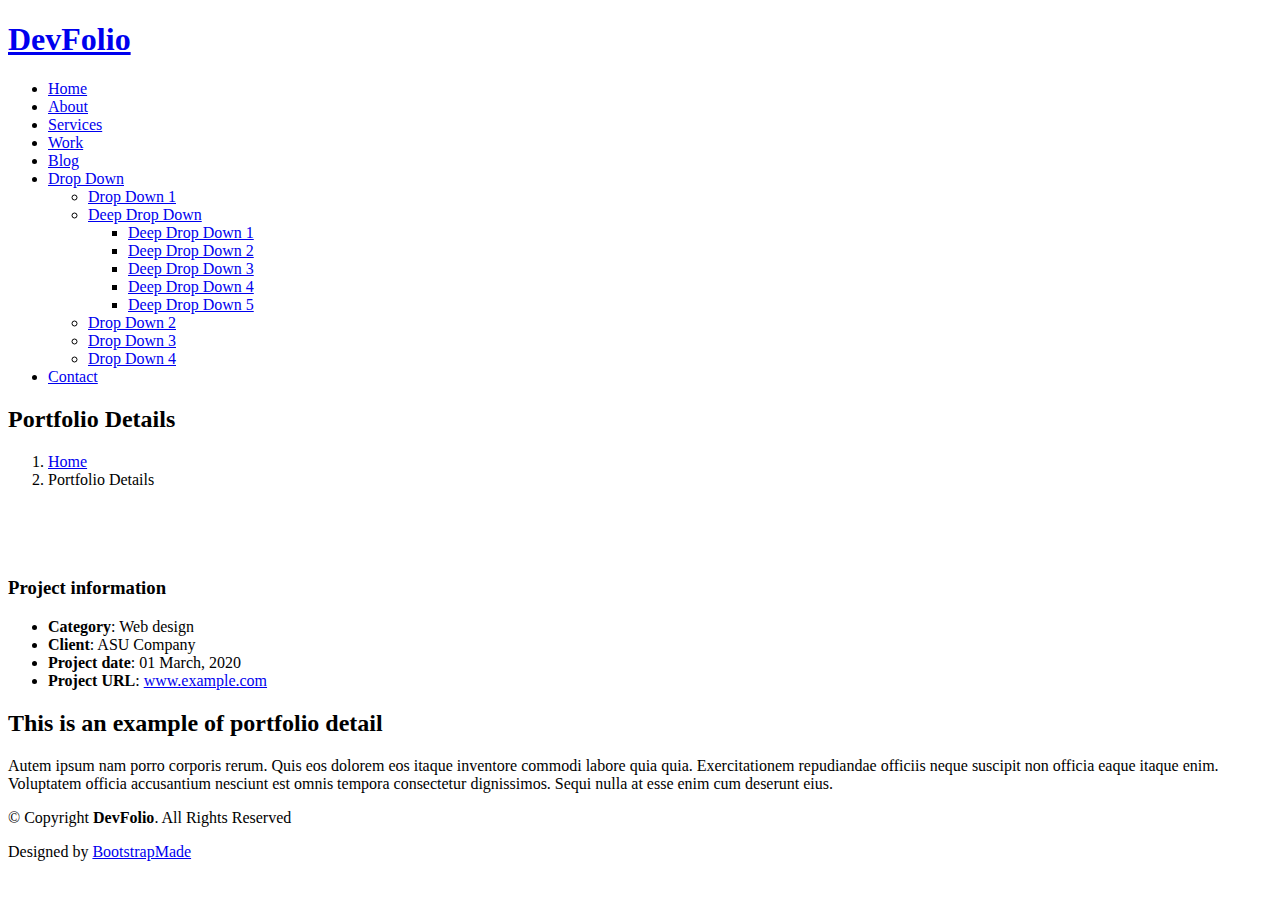
==== portfolio-details.html @ d432bf57 "Add files via upload" ====
<!DOCTYPE html>
<html lang="en">

<head>
  <meta charset="utf-8">
  <meta content="width=device-width, initial-scale=1.0" name="viewport">

  <title>DevFolio Bootstrap Portfolio Template - Portfolio Details</title>
  <meta content="" name="description">
  <meta content="" name="keywords">

  <!-- Favicons -->
  <link href="assets/img/favicon.png" rel="icon">
  <link href="assets/img/apple-touch-icon.png" rel="apple-touch-icon">

  <!-- Vendor CSS Files -->
  <link href="assets/vendor/bootstrap/css/bootstrap.min.css" rel="stylesheet">
  <link href="assets/vendor/bootstrap-icons/bootstrap-icons.css" rel="stylesheet">
  <link href="assets/vendor/glightbox/css/glightbox.min.css" rel="stylesheet">
  <link href="assets/vendor/swiper/swiper-bundle.min.css" rel="stylesheet">

  <!-- Template Main CSS File -->
  <link href="assets/css/style.css" rel="stylesheet">

  <!-- =======================================================
  * Template Name: DevFolio
  * Updated: Nov 17 2023 with Bootstrap v5.3.2
  * Template URL: https://bootstrapmade.com/devfolio-bootstrap-portfolio-html-template/
  * Author: BootstrapMade.com
  * License: https://bootstrapmade.com/license/
  ======================================================== -->
</head>

<body>

  <!-- ======= Header ======= -->
  <header id="header" class="fixed-top">
    <div class="container d-flex align-items-center justify-content-between">

      <h1 class="logo"><a href="index.html">DevFolio</a></h1>
      <!-- Uncomment below if you prefer to use an image logo -->
      <!-- <a href="index.html" class="logo"><img src="assets/img/logo.png" alt="" class="img-fluid"></a>-->

      <nav id="navbar" class="navbar">
        <ul>
          <li><a class="nav-link scrollto " href="#hero">Home</a></li>
          <li><a class="nav-link scrollto" href="#about">About</a></li>
          <li><a class="nav-link scrollto" href="#services">Services</a></li>
          <li><a class="nav-link scrollto " href="#work">Work</a></li>
          <li><a class="nav-link scrollto " href="#blog">Blog</a></li>
          <li class="dropdown"><a href="#"><span>Drop Down</span> <i class="bi bi-chevron-down"></i></a>
            <ul>
              <li><a href="#">Drop Down 1</a></li>
              <li class="dropdown"><a href="#"><span>Deep Drop Down</span> <i class="bi bi-chevron-right"></i></a>
                <ul>
                  <li><a href="#">Deep Drop Down 1</a></li>
                  <li><a href="#">Deep Drop Down 2</a></li>
                  <li><a href="#">Deep Drop Down 3</a></li>
                  <li><a href="#">Deep Drop Down 4</a></li>
                  <li><a href="#">Deep Drop Down 5</a></li>
                </ul>
              </li>
              <li><a href="#">Drop Down 2</a></li>
              <li><a href="#">Drop Down 3</a></li>
              <li><a href="#">Drop Down 4</a></li>
            </ul>
          </li>
          <li><a class="nav-link scrollto" href="#contact">Contact</a></li>
        </ul>
        <i class="bi bi-list mobile-nav-toggle"></i>
      </nav><!-- .navbar -->

    </div>
  </header><!-- End Header -->

  <div class="hero hero-single route bg-image" style="background-image: url(assets/img/overlay-bg.jpg)">
    <div class="overlay-mf"></div>
    <div class="hero-content display-table">
      <div class="table-cell">
        <div class="container">
          <h2 class="hero-title mb-4">Portfolio Details</h2>
          <ol class="breadcrumb d-flex justify-content-center">
            <li class="breadcrumb-item">
              <a href="#">Home</a>
            </li>
            <li class="breadcrumb-item active">Portfolio Details</li>
          </ol>
        </div>
      </div>
    </div>
  </div>

  <main id="main">

    <!-- ======= Portfolio Details Section ======= -->
    <section id="portfolio-details" class="portfolio-details">
      <div class="container">

        <div class="row gy-4">

          <div class="col-lg-8">
            <div class="portfolio-details-slider swiper">
              <div class="swiper-wrapper align-items-center">

                <div class="swiper-slide">
                  <img src="assets/img/portfolio-details-1.jpg" alt="">
                </div>

                <div class="swiper-slide">
                  <img src="assets/img/portfolio-details-2.jpg" alt="">
                </div>

                <div class="swiper-slide">
                  <img src="assets/img/portfolio-details-3.jpg" alt="">
                </div>

              </div>
              <div class="swiper-pagination"></div>
            </div>
          </div>

          <div class="col-lg-4">
            <div class="portfolio-info">
              <h3>Project information</h3>
              <ul>
                <li><strong>Category</strong>: Web design</li>
                <li><strong>Client</strong>: ASU Company</li>
                <li><strong>Project date</strong>: 01 March, 2020</li>
                <li><strong>Project URL</strong>: <a href="#">www.example.com</a></li>
              </ul>
            </div>
            <div class="portfolio-description">
              <h2>This is an example of portfolio detail</h2>
              <p>
                Autem ipsum nam porro corporis rerum. Quis eos dolorem eos itaque inventore commodi labore quia quia. Exercitationem repudiandae officiis neque suscipit non officia eaque itaque enim. Voluptatem officia accusantium nesciunt est omnis tempora consectetur dignissimos. Sequi nulla at esse enim cum deserunt eius.
              </p>
            </div>
          </div>

        </div>

      </div>
    </section><!-- End Portfolio Details Section -->

  </main><!-- End #main -->

  <!-- ======= Footer ======= -->
  <footer>
    <div class="container">
      <div class="row">
        <div class="col-sm-12">
          <div class="copyright-box">
            <p class="copyright">&copy; Copyright <strong>DevFolio</strong>. All Rights Reserved</p>
            <div class="credits">
              <!--
              All the links in the footer should remain intact.
              You can delete the links only if you purchased the pro version.
              Licensing information: https://bootstrapmade.com/license/
              Purchase the pro version with working PHP/AJAX contact form: https://bootstrapmade.com/buy/?theme=DevFolio
            -->
              Designed by <a href="https://bootstrapmade.com/">BootstrapMade</a>
            </div>
          </div>
        </div>
      </div>
    </div>
  </footer><!-- End  Footer -->

  <div id="preloader"></div>
  <a href="#" class="back-to-top d-flex align-items-center justify-content-center"><i class="bi bi-arrow-up-short"></i></a>

  <!-- Vendor JS Files -->
  <script src="assets/vendor/purecounter/purecounter_vanilla.js"></script>
  <script src="assets/vendor/bootstrap/js/bootstrap.bundle.min.js"></script>
  <script src="assets/vendor/glightbox/js/glightbox.min.js"></script>
  <script src="assets/vendor/swiper/swiper-bundle.min.js"></script>
  <script src="assets/vendor/typed.js/typed.umd.js"></script>
  <script src="assets/vendor/php-email-form/validate.js"></script>

  <!-- Template Main JS File -->
  <script src="assets/js/main.js"></script>

</body>

</html>
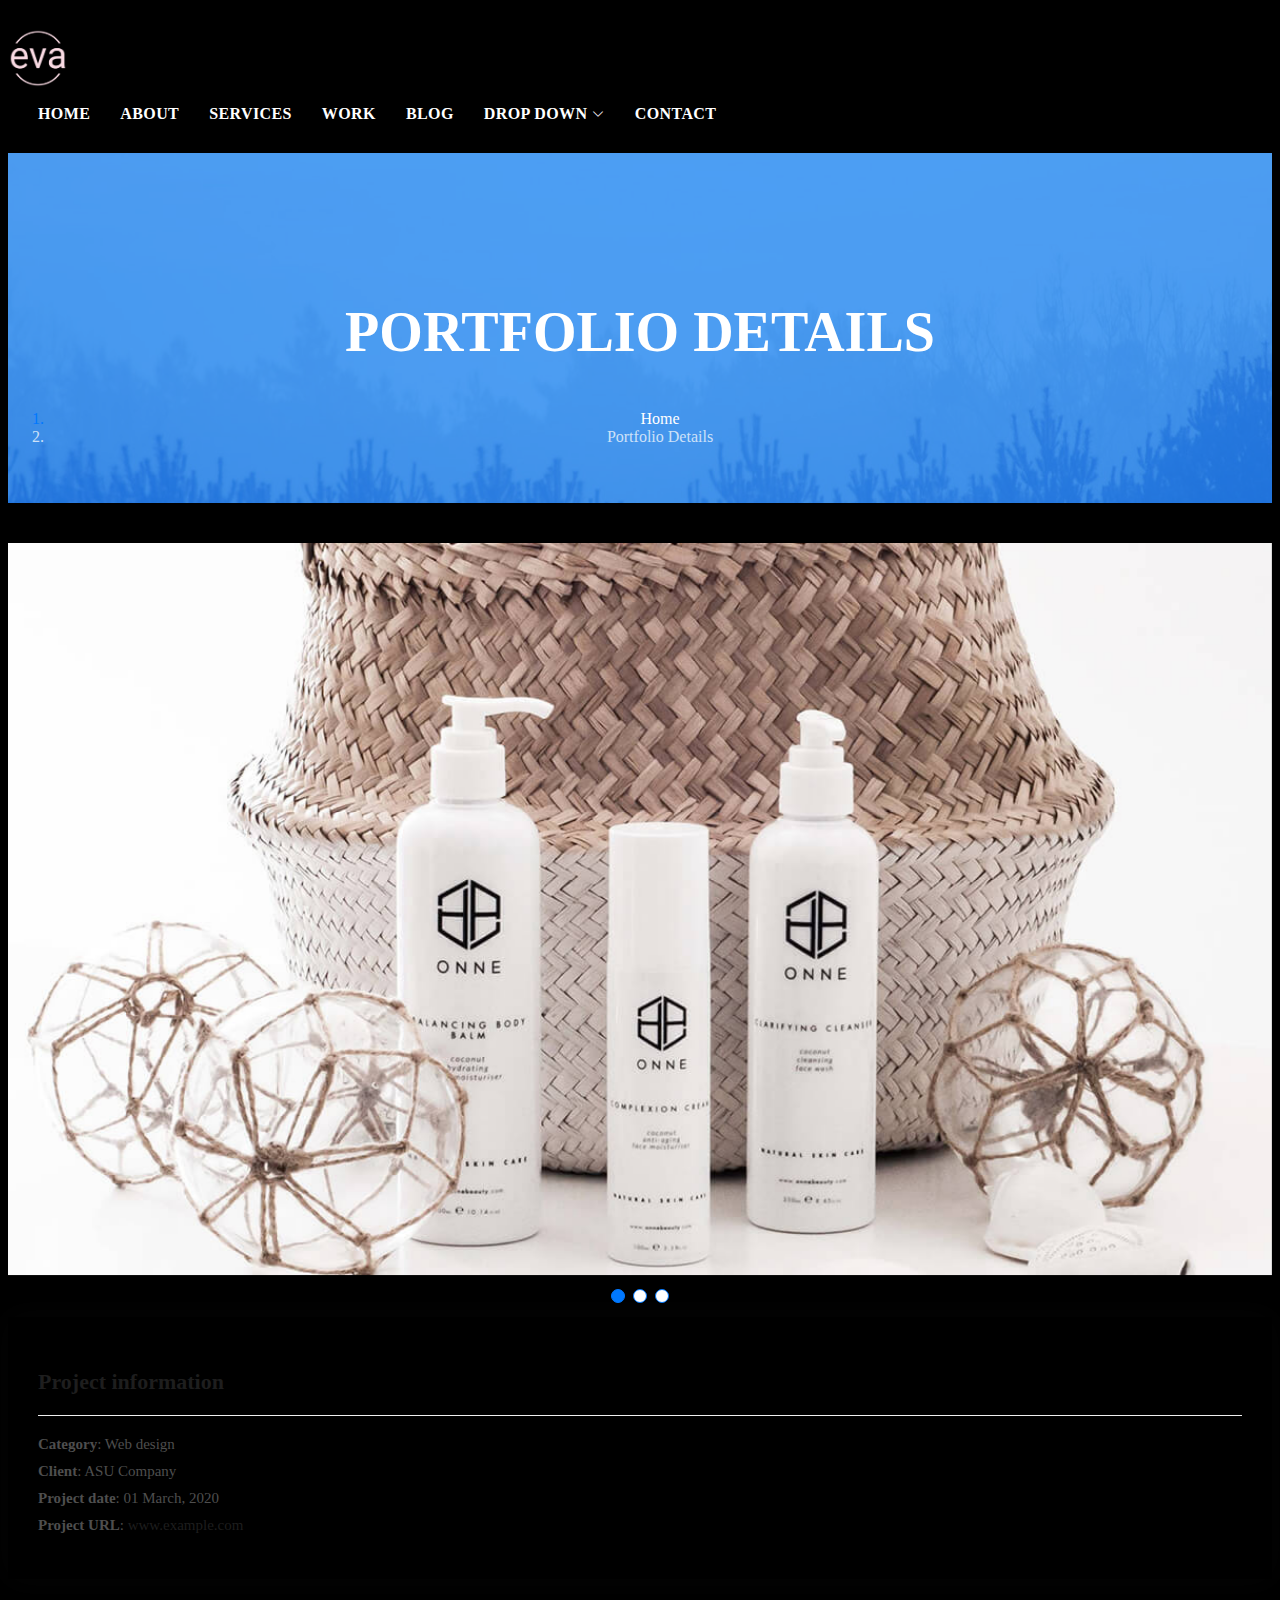
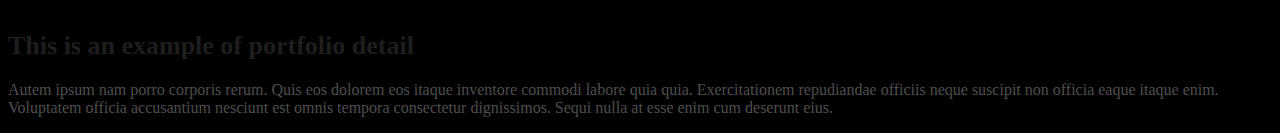
==== commit ba7ce9da: "Update portfolio-details.html" ====
--- a/portfolio-details.html
+++ b/portfolio-details.html
@@ -5,13 +5,13 @@
   <meta charset="utf-8">
   <meta content="width=device-width, initial-scale=1.0" name="viewport">
 
-  <title>DevFolio Bootstrap Portfolio Template - Portfolio Details</title>
+  <title>Eva - Portfolio Details</title>
   <meta content="" name="description">
   <meta content="" name="keywords">
 
   <!-- Favicons -->
   <link href="assets/img/favicon.png" rel="icon">
-  <link href="assets/img/apple-touch-icon.png" rel="apple-touch-icon">
+  <link href="assets/img/touch-icon.png" rel="touch-icon">
 
   <!-- Vendor CSS Files -->
   <link href="assets/vendor/bootstrap/css/bootstrap.min.css" rel="stylesheet">
@@ -22,13 +22,6 @@
   <!-- Template Main CSS File -->
   <link href="assets/css/style.css" rel="stylesheet">
 
-  <!-- =======================================================
-  * Template Name: DevFolio
-  * Updated: Nov 17 2023 with Bootstrap v5.3.2
-  * Template URL: https://bootstrapmade.com/devfolio-bootstrap-portfolio-html-template/
-  * Author: BootstrapMade.com
-  * License: https://bootstrapmade.com/license/
-  ======================================================== -->
 </head>
 
 <body>
@@ -37,9 +30,8 @@
   <header id="header" class="fixed-top">
     <div class="container d-flex align-items-center justify-content-between">
 
-      <h1 class="logo"><a href="index.html">DevFolio</a></h1>
-      <!-- Uncomment below if you prefer to use an image logo -->
-      <!-- <a href="index.html" class="logo"><img src="assets/img/logo.png" alt="" class="img-fluid"></a>-->
+      <!-- <h1 class="logo"><a href="index.html">DevFolio</a></h1> -->
+      <a href="index.html" class="logo"><img src="assets/img/logo.png" alt="" class="img-fluid"></a>
 
       <nav id="navbar" class="navbar">
         <ul>
@@ -144,28 +136,6 @@
 
   </main><!-- End #main -->
 
-  <!-- ======= Footer ======= -->
-  <footer>
-    <div class="container">
-      <div class="row">
-        <div class="col-sm-12">
-          <div class="copyright-box">
-            <p class="copyright">&copy; Copyright <strong>DevFolio</strong>. All Rights Reserved</p>
-            <div class="credits">
-              <!--
-              All the links in the footer should remain intact.
-              You can delete the links only if you purchased the pro version.
-              Licensing information: https://bootstrapmade.com/license/
-              Purchase the pro version with working PHP/AJAX contact form: https://bootstrapmade.com/buy/?theme=DevFolio
-            -->
-              Designed by <a href="https://bootstrapmade.com/">BootstrapMade</a>
-            </div>
-          </div>
-        </div>
-      </div>
-    </div>
-  </footer><!-- End  Footer -->
-
   <div id="preloader"></div>
   <a href="#" class="back-to-top d-flex align-items-center justify-content-center"><i class="bi bi-arrow-up-short"></i></a>
 
@@ -182,4 +152,4 @@
 
 </body>
 
-</html>+</html>
--- a/assets/css/style.css
+++ b/assets/css/style.css
@@ -0,0 +1,1458 @@
+/*--------------------------------------------------------------
+# General
+--------------------------------------------------------------*/
+
+body {
+  background-color: #000000;
+  color: #4e4e4e;
+}
+
+h1,
+h2,
+h3,
+h4,
+h5,
+h6 {
+  color: #1e1e1e;
+}
+
+a {
+  color: #1e1e1e;
+  text-decoration: none;
+  transition: all 0.5s ease-in-out;
+}
+
+a:hover {
+  color: #0078ff;
+  text-decoration: none;
+  transition: all 0.5s ease-in-out;
+}
+
+.p-r {
+  position: relative;
+}
+
+.color-a {
+  text-decoration: none;
+  color: #0078ff;
+}
+
+.color-d {
+  color: #f5f5f5;
+}
+
+.color-text-a {
+  text-decoration: none;
+  color: #4e4e4e;
+}
+
+.box-shadow,
+.card-blog,
+.work-box,
+.service-box,
+.paralax-mf {
+  box-shadow: 0 13px 8px -10px rgba(0, 0, 0, 0.1);
+}
+
+.box-shadow-a,
+.button:hover {
+  text-decoration: none;
+  box-shadow: 0 0 0 4px #cde1f8;
+}
+
+.display-5 {
+  font-size: 2.5rem;
+  font-weight: 300;
+  line-height: 1.1;
+}
+
+.display-6 {
+  font-size: 2rem;
+  font-weight: 300;
+  line-height: 1.1;
+}
+
+.avatar {
+  width: 32px;
+  height: 32px;
+  margin-right: 4px;
+  overflow: hidden;
+}
+
+.bg-image {
+  background-repeat: no-repeat;
+  background-attachment: fixed;
+  background-size: cover;
+  background-position: center center;
+}
+
+@media (max-width: 1024px) {
+  .bg-image {
+    background-attachment: scroll;
+  }
+}
+
+.overlay-mf {
+  background-color: #0078ff;
+}
+
+.overlay-mf {
+  position: absolute;
+  top: 0;
+  left: 0px;
+  padding: 0;
+  height: 100%;
+  width: 100%;
+  opacity: 0.7;
+}
+
+.paralax-mf {
+  position: relative;
+  padding: 8rem 0;
+}
+
+.display-table {
+  width: 100%;
+  height: 100%;
+  display: table;
+}
+
+.table-cell {
+  display: table-cell;
+  vertical-align: middle;
+}
+
+/*--/ Sections /--*/
+.sect-4 {
+  padding: 4rem 0;
+}
+
+.sect-pt4 {
+  padding-top: 4rem;
+}
+
+.sect-mt4 {
+  margin-top: 4rem;
+}
+
+/*--/ Title s /--*/
+.title-s {
+  font-weight: 600;
+  color: #1e1e1e;
+  font-size: 1.1rem;
+}
+
+/*--/ Title A /--*/
+.title-box {
+  margin-bottom: 4rem;
+}
+
+.title-a {
+  text-decoration: none;
+  font-size: 3rem;
+  font-weight: bold;
+  text-transform: uppercase;
+}
+
+.subtitle-a {
+  text-decoration: none;
+  color: #4e4e4e;
+}
+
+.line-mf {
+  width: 40px;
+  height: 5px;
+  background-color: #0078ff;
+  margin: 0 auto;
+}
+
+/*--/ Title Left /--*/
+.title-box-2 {
+  margin-bottom: 3rem;
+}
+
+.title-left {
+  font-size: 2rem;
+  position: relative;
+}
+
+.title-left:before {
+  content: "";
+  position: absolute;
+  height: 3px;
+  background-color: #0078ff;
+  width: 100px;
+  bottom: -12px;
+}
+
+/*------/ Box /------*/
+.box-pl2 {
+  padding-left: 2rem;
+}
+
+.box-shadow-full {
+  padding: 3rem 1.25rem;
+  position: relative;
+  background-color: #fff;
+  margin-bottom: 3rem;
+  z-index: 2;
+  box-shadow: 0 1px 1px 0 rgba(0, 0, 0, 0.06), 0 2px 5px 0 rgba(0, 0, 0, 0.2);
+}
+
+@media (min-width: 768px) {
+  .box-shadow-full {
+    padding: 3rem;
+  }
+}
+
+/*------/ Socials /------*/
+.socials {
+  padding: 1.5rem 0;
+}
+
+.socials ul li {
+  display: inline-block;
+}
+
+.socials .ico-circle {
+  height: 40px;
+  width: 40px;
+  font-size: 1.2rem;
+  border-radius: 50%;
+  line-height: 1.6;
+  margin: 0 15px 0 0;
+  box-shadow: 0 0 0 3px #0078ff;
+  transition: all 500ms ease;
+}
+
+.socials .ico-circle:hover {
+  background-color: #0078ff;
+  color: #fff;
+  box-shadow: 0 0 0 3px #cde1f8;
+  transition: all 500ms ease;
+}
+
+/*------/ Ul resect /------*/
+.ul-resect,
+.widget-tags ul,
+.widget-sidebar .list-sidebar,
+.box-comments .list-comments,
+.blog-wrapper .post-meta ul,
+.list-ico,
+.socials ul {
+  list-style: none;
+  padding-left: 0;
+  margin-bottom: 0;
+}
+
+.list-ico {
+  line-height: 2;
+}
+
+.list-ico span {
+  color: #0078ff;
+  margin-right: 10px;
+}
+
+/*------/ Ico Circle /------*/
+.ico-circle {
+  height: 100px;
+  width: 100px;
+  font-size: 2rem;
+  border-radius: 50%;
+  line-height: 1.55;
+  margin: 0 auto;
+  text-align: center;
+  box-shadow: 0 0 0 10px #FFE4E1;
+  display: block;
+}
+
+/*------/ Owl Carousel /------*/
+.owl-theme .owl-dots {
+  text-align: center;
+  margin-top: 18px;
+}
+
+.owl-theme .owl-dots .owl-dot {
+  display: inline-block;
+}
+
+.owl-theme .owl-dots .owl-dot span {
+  width: 18px;
+  height: 7px;
+  margin: 5px 5px;
+  background: #cde1f8;
+  border: 0px solid #cde1f8;
+  display: block;
+  transition: all 0.6s ease-in-out;
+  cursor: pointer;
+}
+
+.owl-theme .owl-dots .owl-dot:hover span {
+  background-color: #cde1f8;
+}
+
+.owl-theme .owl-dots .owl-dot.active span {
+  background-color: #1B1B1B;
+  width: 25px;
+}
+
+/*--/ Scrolltop s /--*/
+.scrolltop-mf {
+  position: relative;
+  display: none;
+}
+
+.scrolltop-mf span {
+  z-index: 999;
+  position: fixed;
+  width: 42px;
+  height: 42px;
+  background-color: #0078ff;
+  opacity: 0.7;
+  font-size: 1.6rem;
+  line-height: 1.5;
+  text-align: center;
+  color: #fff;
+  top: auto;
+  left: auto;
+  right: 30px;
+  bottom: 50px;
+  cursor: pointer;
+  border-radius: 50%;
+}
+
+/*--------------------------------------------------------------
+# Back to top button
+--------------------------------------------------------------*/
+.back-to-top {
+  position: fixed;
+  visibility: hidden;
+  opacity: 0;
+  right: 15px;
+  bottom: 15px;
+  z-index: 996;
+  background: #0078ff;
+  width: 40px;
+  height: 40px;
+  border-radius: 50px;
+  transition: all 0.4s;
+}
+
+.back-to-top i {
+  font-size: 28px;
+  color: #fff;
+  line-height: 0;
+}
+
+.back-to-top:hover {
+  background: #298eff;
+  color: #fff;
+}
+
+.back-to-top.active {
+  visibility: visible;
+  opacity: 1;
+}
+
+/*------/ Prelaoder /------*/
+#preloader {
+  position: fixed;
+  top: 0;
+  left: 0;
+  right: 0;
+  bottom: 0;
+  z-index: 9999;
+  overflow: hidden;
+  background: #fff;
+}
+
+#preloader:before {
+  content: "";
+  position: fixed;
+  top: calc(50% - 30px);
+  left: calc(50% - 30px);
+  border: 6px solid #f2f2f2;
+  border-top: 6px solid #0078ff;
+  border-radius: 50%;
+  width: 60px;
+  height: 60px;
+  animation: animate-preloader 1s linear infinite;
+}
+
+@keyframes animate-preloader {
+  0% {
+    transform: rotate(0deg);
+  }
+
+  100% {
+    transform: rotate(360deg);
+  }
+}
+
+/*------/ Button /------*/
+.button {
+  display: inline-block;
+  padding: 0.3rem 0.6rem;
+  text-align: center;
+  vertical-align: middle;
+  -webkit-user-select: none;
+  -moz-user-select: none;
+  user-select: none;
+  font-size: 1rem;
+  border-radius: 0.3rem;
+  border: 1px solid transparent;
+  transition: all 500ms ease;
+  cursor: pointer;
+}
+
+.button:focus {
+  outline: 0;
+}
+
+.button:hover {
+  background-color: #0062d3;
+  color: #fff;
+  transition: all 500ms ease;
+}
+
+.button-a {
+  text-decoration: none;
+  background-color: #0078ff;
+  color: #fff;
+  border-color: #cde1f8;
+}
+
+.button-big {
+  padding: 0.9rem 2.3rem;
+  font-size: 1.2rem;
+}
+
+.button-rouded {
+  border-radius: 5rem;
+}
+
+.btn-lg {
+  padding: 0.5rem 1rem;
+  font-size: 1.25rem;
+  line-height: 1.5;
+  border-radius: 0.3rem;
+}
+
+/*--------------------------------------------------------------
+# Header
+--------------------------------------------------------------*/
+#header {
+  transition: all 0.5s;
+  z-index: 997;
+  padding: 20px 0;
+}
+
+#header .logo {
+  font-size: 28px;
+  margin: 0;
+  padding: 0;
+  font-weight: 600;
+  letter-spacing: 1px;
+}
+
+#header .logo a {
+  color: #fff;
+}
+
+#header .logo img {
+  max-height: 60px;
+}
+
+#header.header-scrolled {
+  background: rgba(0, 0, 0, 0.9);
+  padding: 12px 0;
+}
+
+/*--------------------------------------------------------------
+# Navigation Menu
+--------------------------------------------------------------*/
+/**
+* Desktop Navigation 
+*/
+.navbar {
+  padding: 0;
+}
+
+.navbar ul {
+  margin: 0;
+  padding: 0;
+  display: flex;
+  list-style: none;
+  align-items: center;
+}
+
+.navbar li {
+  position: relative;
+}
+
+.navbar>ul>li {
+  white-space: nowrap;
+  padding: 10px 0 10px 30px;
+}
+
+.navbar a,
+.navbar a:focus {
+  display: flex;
+  align-items: center;
+  justify-content: space-between;
+  color: #fff;
+  font-size: 16px;
+  font-weight: 600;
+  padding: 0;
+  white-space: nowrap;
+  transition: 0.3s;
+  letter-spacing: 0.4px;
+  position: relative;
+  text-transform: uppercase;
+}
+
+.navbar a i,
+.navbar a:focus i {
+  font-size: 12px;
+  line-height: 0;
+  margin-left: 5px;
+}
+
+.navbar>ul>li>a:before {
+  content: "";
+  position: absolute;
+  width: 100%;
+  height: 2px;
+  bottom: -6px;
+  left: 0;
+  width: 0;
+  background-color: #fff;
+  visibility: hidden;
+  transition: all 0.3s ease-in-out 0s;
+}
+
+.navbar a:hover:before,
+.navbar li:hover>a:before,
+.navbar .active:before {
+  visibility: visible;
+  width: 80%;
+}
+
+.navbar a:hover,
+.navbar .active,
+.navbar .active:focus,
+.navbar li:hover>a {
+  color: #fff;
+}
+
+.navbar .dropdown ul {
+  display: block;
+  position: absolute;
+  left: 30px;
+  top: calc(100% + 30px);
+  margin: 0;
+  padding: 10px 0;
+  z-index: 99;
+  opacity: 0;
+  visibility: hidden;
+  background: #fff;
+  box-shadow: 0px 0px 30px rgba(127, 137, 161, 0.25);
+  transition: 0.3s;
+}
+
+.navbar .dropdown ul li {
+  min-width: 200px;
+}
+
+.navbar .dropdown ul a {
+  padding: 10px 20px;
+  font-size: 14px;
+  text-transform: none;
+  color: #4e4e4e;
+}
+
+.navbar .dropdown ul a i {
+  font-size: 12px;
+}
+
+.navbar .dropdown ul a:hover,
+.navbar .dropdown ul .active:hover,
+.navbar .dropdown ul li:hover>a {
+  color: #0078ff;
+}
+
+.navbar .dropdown:hover>ul {
+  opacity: 1;
+  top: 100%;
+  visibility: visible;
+}
+
+.navbar .dropdown .dropdown ul {
+  top: 0;
+  left: calc(100% - 30px);
+  visibility: hidden;
+}
+
+.navbar .dropdown .dropdown:hover>ul {
+  opacity: 1;
+  top: 0;
+  left: 100%;
+  visibility: visible;
+}
+
+@media (max-width: 1366px) {
+  .navbar .dropdown .dropdown ul {
+    left: -90%;
+  }
+
+  .navbar .dropdown .dropdown:hover>ul {
+    left: -100%;
+  }
+}
+
+/**
+* Mobile Navigation 
+*/
+.mobile-nav-toggle {
+  color: #fff;
+  font-size: 28px;
+  cursor: pointer;
+  display: none;
+  line-height: 0;
+  transition: 0.5s;
+}
+
+@media (max-width: 991px) {
+  .mobile-nav-toggle {
+    display: block;
+  }
+
+  .navbar ul {
+    display: none;
+  }
+}
+
+.navbar-mobile {
+  position: fixed;
+  overflow: hidden;
+  top: 0;
+  right: 0;
+  left: 0;
+  bottom: 0;
+  background: rgba(78, 78, 78, 0.9);
+  transition: 0.3s;
+  z-index: 999;
+}
+
+.navbar-mobile .mobile-nav-toggle {
+  position: absolute;
+  top: 15px;
+  right: 15px;
+}
+
+.navbar-mobile ul {
+  display: block;
+  position: absolute;
+  top: 55px;
+  right: 15px;
+  bottom: 15px;
+  left: 15px;
+  padding: 10px 0;
+  background-color: #fff;
+  overflow-y: auto;
+  transition: 0.3s;
+}
+
+.navbar-mobile>ul>li {
+  padding: 0;
+}
+
+.navbar-mobile a:hover:before,
+.navbar-mobile li:hover>a:before,
+.navbar-mobile .active:before {
+  visibility: hidden;
+}
+
+.navbar-mobile a,
+.navbar-mobile a:focus {
+  padding: 10px 20px;
+  font-size: 15px;
+  color: #4e4e4e;
+}
+
+.navbar-mobile a:hover,
+.navbar-mobile .active,
+.navbar-mobile li:hover>a {
+  color: #0078ff;
+}
+
+.navbar-mobile .getstarted,
+.navbar-mobile .getstarted:focus {
+  margin: 15px;
+}
+
+.navbar-mobile .dropdown ul {
+  position: static;
+  display: none;
+  margin: 10px 20px;
+  padding: 10px 0;
+  z-index: 99;
+  opacity: 1;
+  visibility: visible;
+  background: #fff;
+  box-shadow: 0px 0px 30px rgba(127, 137, 161, 0.25);
+}
+
+.navbar-mobile .dropdown ul li {
+  min-width: 200px;
+}
+
+.navbar-mobile .dropdown ul a {
+  padding: 10px 20px;
+}
+
+.navbar-mobile .dropdown ul a i {
+  font-size: 12px;
+}
+
+.navbar-mobile .dropdown ul a:hover,
+.navbar-mobile .dropdown ul .active:hover,
+.navbar-mobile .dropdown ul li:hover>a {
+  color: #0078ff;
+}
+
+.navbar-mobile .dropdown>.dropdown-active {
+  display: block;
+}
+
+/*--------------------------------------------------------------
+# Hero Section
+--------------------------------------------------------------*/
+.hero {
+  height: 100vh;
+  position: relative;
+  color: #fff;
+}
+
+.hero .hero-content {
+  text-align: center;
+  position: absolute;
+}
+
+.hero .overlay-itro {
+  background-color: rgba(0, 0, 0, 0.6);
+  position: absolute;
+  top: 0;
+  left: 0px;
+  padding: 0;
+  height: 100%;
+  width: 100%;
+  opacity: 0.9;
+}
+
+.hero .hero-title {
+  color: #fff;
+  font-weight: 600;
+  font-size: 3rem;
+}
+
+@media (min-width: 768px) {
+  .hero .hero-title {
+    font-size: 4.5rem;
+  }
+}
+
+.hero .hero-subtitle {
+  font-size: 1.5rem;
+  font-weight: 600;
+}
+
+@media (min-width: 768px) {
+  .hero .hero-subtitle {
+    font-size: 2.5rem;
+  }
+}
+
+.hero .text-slider-items {
+  display: none;
+}
+
+.hero-single {
+  height: 350px;
+}
+
+.hero-single .hero-content {
+  margin-top: 30px;
+}
+
+.hero-single .hero-title {
+  text-transform: uppercase;
+  font-size: 3rem;
+}
+
+@media (min-width: 768px) {
+  .hero-single .hero-title {
+    font-size: 3.5rem;
+  }
+}
+
+.hero-single .breadcrumb {
+  background-color: transparent;
+  color: #0078ff;
+}
+
+.hero-single .breadcrumb .breadcrumb-item:before {
+  color: #cde1f8;
+}
+
+.hero-single .breadcrumb .breadcrumb-item.active {
+  color: #cde1f8;
+}
+
+.hero-single .breadcrumb a {
+  color: #fff;
+}
+
+/*--------------------------------------------------------------
+# About
+--------------------------------------------------------------*/
+.about-mf .box-shadow-full {
+  padding-top: 4rem;
+  padding-bottom: 4rem;
+}
+
+.about-mf .about-img {
+  margin-bottom: 2rem;
+}
+
+.about-mf .about-img img {
+  margin-left: 10px;
+  height: 151px; /* Set the desired height */
+}
+
+@media (min-width: 767px) {
+  .about-mf .box-pl2 {
+    margin-top: 3rem;
+    padding-left: 0rem;
+  }
+}
+
+.skill-mf span {
+  color: #4e4e4e;
+}
+
+.skill-mf .progress {
+  background-color: #cde1f8;
+  margin: 0.5rem 0 1.2rem 0;
+  border-radius: 0;
+  height: 0.7rem;
+}
+
+.skill-mf .progress .progress-bar {
+  height: 0.7rem;
+  background-color: #0078ff;
+}
+
+/*--------------------------------------------------------------
+# Services
+--------------------------------------------------------------*/
+.service-box {
+  background-color: #fff;
+  padding: 2.5rem 1.3rem;
+  border-radius: 1rem;
+  margin-bottom: 3rem;
+  text-align: center;
+}
+
+.service-box:hover .ico-circle {
+  transition: all 500ms ease;
+  color: #fff;
+  background-color: #d09696;
+  box-shadow: 0 0 0 10px #cde1f8;
+}
+
+.service-box .service-ico {
+  margin-bottom: 1rem;
+  color: #1e1e1e;
+}
+
+.service-box .ico-circle {
+  transition: all 500ms ease;
+  display: inline-flex;
+  align-items: center;
+  justify-content: center;
+  background-color: #d09696;
+}
+
+.service-box .ico-circle i {
+  line-height: 0;
+  font-size: 40px;
+}
+
+.service-box .s-title {
+  font-size: 1.4rem;
+  text-transform: uppercase;
+  text-align: center;
+  padding: 0.4rem 0;
+  color: #fff;
+}
+
+.service-box .s-description {
+  color: #4e4e4e;
+}
+
+/*--------------------------------------------------------------
+# Counter
+--------------------------------------------------------------*/
+.counter-box {
+  color: #fff;
+  text-align: center;
+}
+
+@media (min-width: 577px) {
+  .counter-box {
+    margin-bottom: 1.8rem;
+  }
+}
+
+.counter-ico {
+  margin-bottom: 1rem;
+}
+
+.counter-ico .ico-circle {
+  height: 60px;
+  width: 60px;
+  line-height: 1.5;
+  box-shadow: 0 0 0 10px #cde1f8;
+}
+
+.counter-num .counter {
+  font-size: 2rem;
+  margin-bottom: 0;
+}
+
+/*--------------------------------------------------------------
+# Portfolio
+--------------------------------------------------------------*/
+.work-box {
+  margin-bottom: 3rem;
+  -webkit-backface-visibility: hidden;
+  backface-visibility: hidden;
+  background-color: #fff;
+}
+
+.work-box:hover img {
+  transform: scale(1.3);
+}
+
+.work-img {
+  display: block;
+  overflow: hidden;
+}
+
+.work-img img {
+  transition: all 1s;
+}
+
+.work-content {
+  padding: 2rem 3% 1rem 4%;
+}
+
+.work-content .w-more {
+  color: #4e4e4e;
+  font-size: 0.8rem;
+}
+
+.work-content .w-more .w-ctegory {
+  color: #0078ff;
+}
+
+.work-content .w-like {
+  font-size: 2.5rem;
+  color: #0078ff;
+  float: right;
+}
+
+.work-content .w-like a {
+  color: #0078ff;
+}
+
+.work-content .w-like .num-like {
+  font-size: 0.7rem;
+}
+
+.w-title {
+  font-size: 1.2rem;
+}
+
+/*--------------------------------------------------------------
+# Portfolio Details
+--------------------------------------------------------------*/
+.portfolio-details {
+  padding-top: 40px;
+}
+
+.portfolio-details .portfolio-details-slider img {
+  width: 100%;
+}
+
+.portfolio-details .portfolio-details-slider .swiper-pagination {
+  margin-top: 20px;
+  position: relative;
+}
+
+.portfolio-details .portfolio-details-slider .swiper-pagination .swiper-pagination-bullet {
+  width: 12px;
+  height: 12px;
+  background-color: #fff;
+  opacity: 1;
+  border: 1px solid #0078ff;
+}
+
+.portfolio-details .portfolio-details-slider .swiper-pagination .swiper-pagination-bullet-active {
+  background-color: #0078ff;
+}
+
+.portfolio-details .portfolio-info {
+  padding: 30px;
+  box-shadow: 0px 0 30px rgba(78, 78, 78, 0.08);
+}
+
+.portfolio-details .portfolio-info h3 {
+  font-size: 22px;
+  font-weight: 700;
+  margin-bottom: 20px;
+  padding-bottom: 20px;
+  border-bottom: 1px solid #eee;
+}
+
+.portfolio-details .portfolio-info ul {
+  list-style: none;
+  padding: 0;
+  font-size: 15px;
+}
+
+.portfolio-details .portfolio-info ul li+li {
+  margin-top: 10px;
+}
+
+.portfolio-details .portfolio-description {
+  padding-top: 30px;
+}
+
+.portfolio-details .portfolio-description h2 {
+  font-size: 26px;
+  font-weight: 700;
+  margin-bottom: 20px;
+}
+
+.portfolio-details .portfolio-description p {
+  padding: 0;
+}
+
+/*--------------------------------------------------------------
+# Testimonials
+--------------------------------------------------------------*/
+.testimonial-box {
+  color: #fff;
+  text-align: center;
+}
+
+.testimonial-box .author-test {
+  margin-top: 1rem;
+}
+
+.testimonial-box .author-test img {
+  margin: 0 auto;
+}
+
+.testimonial-box .author {
+  color: #fff;
+  text-transform: uppercase;
+  font-weight: 600;
+  margin: 1rem 0;
+  display: block;
+  font-size: 1.4rem;
+}
+
+.testimonial-box .comit {
+  font-size: 2rem;
+  color: #0078ff;
+  background-color: #fff;
+  width: 52px;
+  height: 52px;
+  display: block;
+  margin: 0 auto;
+  border-radius: 50%;
+  line-height: 1.6;
+}
+
+@media (min-width: 768px) {
+  .testimonial-box .description {
+    padding: 0 5rem;
+  }
+}
+
+@media (min-width: 992px) {
+  .testimonial-box .description {
+    padding: 0 8rem;
+  }
+}
+
+@media (min-width: 1200px) {
+  .testimonial-box .description {
+    padding: 0 13rem;
+  }
+}
+
+.swiper-pagination {
+  margin-top: 20px;
+  position: relative;
+}
+
+.swiper-pagination .swiper-pagination-bullet {
+  width: 12px;
+  height: 12px;
+  background-color: rgba(255, 255, 255, 0.4);
+  opacity: 1;
+}
+
+.swiper-pagination .swiper-pagination-bullet-active {
+  background-color: #fff;
+}
+
+/*--------------------------------------------------------------
+# Contact
+--------------------------------------------------------------*/
+.footer-paralax {
+  padding: 4rem 0 0 0;
+}
+
+.contact-mf {
+  margin-top: 4rem;
+}
+
+@media (min-width: 767px) {
+  .contact-mf .box-pl2 {
+    margin-top: 3rem;
+    padding-left: 0rem;
+  }
+}
+
+.php-email-form .error-message {
+  display: none;
+  color: #fff;
+  background: #ed3c0d;
+  text-align: center;
+  padding: 15px;
+  font-weight: 600;
+}
+
+.php-email-form .sent-message {
+  display: none;
+  color: #fff;
+  background: #18d26e;
+  text-align: center;
+  padding: 15px;
+  font-weight: 600;
+}
+
+.php-email-form .loading {
+  display: none;
+  background: #fff;
+  text-align: center;
+  padding: 15px;
+}
+
+.php-email-form .loading:before {
+  content: "";
+  display: inline-block;
+  border-radius: 50%;
+  width: 24px;
+  height: 24px;
+  margin: 0 10px -6px 0;
+  border: 3px solid #18d26e;
+  border-top-color: #eee;
+  animation: animate-loading 1s linear infinite;
+}
+
+.php-email-form input,
+.php-email-form textarea {
+  border-radius: 0;
+  box-shadow: none;
+  font-size: 14px;
+}
+
+.php-email-form input:focus,
+.php-email-form textarea:focus {
+  border-color: #0078ff;
+}
+
+.php-email-form input {
+  padding: 10px 15px;
+}
+
+.php-email-form textarea {
+  padding: 12px 15px;
+  margin-bottom: 0;
+}
+
+.php-email-form button[type=submit] {
+  background: #0078ff;
+  border: 0;
+  padding: 10px 24px;
+  color: #fff;
+  transition: 0.4s;
+}
+
+.php-email-form button[type=submit]:hover {
+  background: #3393ff;
+}
+
+@keyframes animate-loading {
+  0% {
+    transform: rotate(0deg);
+  }
+
+  100% {
+    transform: rotate(360deg);
+  }
+}
+
+/*--------------------------------------------------------------
+# Blog
+--------------------------------------------------------------*/
+@media (min-width: 767px) {
+  .card-blog {
+    margin-bottom: 3rem;
+  }
+}
+
+.card-blog .card-body {
+  position: relative;
+}
+
+.card-blog .card-category-box {
+  position: absolute;
+  text-align: center;
+  top: -16px;
+  left: 15px;
+  right: 15px;
+  line-height: 25px;
+  overflow: hidden;
+}
+
+.card-blog .card-category {
+  display: inline-block;
+  color: #fff;
+  padding: 0 15px 5px;
+  overflow: hidden;
+  background-color: #0078ff;
+  border-radius: 4px;
+}
+
+.card-blog .card-category .category {
+  color: #fff;
+  display: inline-block;
+  text-transform: uppercase;
+  font-size: 0.7rem;
+  letter-spacing: 0.1px;
+  margin-bottom: 0;
+}
+
+.card-blog .card-title {
+  font-size: 1.3rem;
+  margin-top: 0.6rem;
+}
+
+.card-blog .card-description {
+  color: #4e4e4e;
+}
+
+.card-blog .post-author {
+  display: inline-block;
+}
+
+.card-blog .post-date {
+  color: #4e4e4e;
+  display: inline-block;
+  float: right;
+}
+
+/*--------------------------------------------------------------
+# Blog Single
+--------------------------------------------------------------*/
+.post-box,
+.form-comments,
+.box-comments,
+.widget-sidebar {
+  padding: 2rem;
+  background-color: #fff;
+  margin-bottom: 3rem;
+}
+
+@media (min-width: 768px) {
+
+  .post-box,
+  .form-comments,
+  .box-comments,
+  .widget-sidebar {
+    padding: 3rem;
+  }
+}
+
+.blog-wrapper .article-title {
+  font-size: 1.5rem;
+}
+
+@media (min-width: 768px) {
+  .blog-wrapper .article-title {
+    font-size: 1.9rem;
+  }
+}
+
+.blog-wrapper .post-meta {
+  margin: 1rem 0;
+}
+
+.blog-wrapper .post-meta ul {
+  border-left: 4px solid #0078ff;
+  margin-top: 1rem;
+}
+
+.blog-wrapper .post-meta ul li {
+  display: inline-block;
+  margin-left: 15px;
+}
+
+.blog-wrapper .post-meta ul a {
+  color: #0078ff;
+}
+
+.blog-wrapper .post-meta ul span {
+  color: #1e1e1e;
+}
+
+.blog-wrapper .blockquote {
+  border-left: 4px solid #0078ff;
+  padding: 18px;
+  font-style: italic;
+}
+
+/*------/ Comments /------*/
+.box-comments .list-comments li {
+  padding-bottom: 40px;
+}
+
+.box-comments .list-comments .comment-avatar {
+  display: table-cell;
+  vertical-align: top;
+}
+
+.box-comments .list-comments .comment-avatar img {
+  width: 80px;
+  height: 80px;
+}
+
+.box-comments .list-comments .comment-author {
+  font-size: 1.3rem;
+}
+
+@media (min-width: 768px) {
+  .box-comments .list-comments .comment-author {
+    font-size: 1.5rem;
+  }
+}
+
+.box-comments .list-comments .comment-details {
+  display: table-cell;
+  vertical-align: top;
+  padding-left: 25px;
+}
+
+.box-comments .list-comments a {
+  color: #0078ff;
+}
+
+.box-comments .list-comments span {
+  color: #1e1e1e;
+  font-style: italic;
+}
+
+.box-comments .comment-children {
+  margin-left: 40px;
+}
+
+/*------/ Sidebar /------*/
+.widget-sidebar .sidebar-title {
+  font-size: 1.6rem;
+  font-weight: 600;
+  border-left: 5px solid #0078ff;
+  padding-left: 15px;
+  text-transform: uppercase;
+  margin-bottom: 1.5rem;
+}
+
+.widget-sidebar .list-sidebar li {
+  position: relative;
+  padding: 6px 0 6px 24px;
+}
+
+.widget-sidebar .list-sidebar li:before {
+  position: absolute;
+  content: "";
+  width: 10px;
+  height: 1px;
+  left: 0;
+  background-color: #0078ff;
+  top: 20px;
+}
+
+.sidebar-search input {
+  background-color: #fff;
+  border-radius: 0;
+  transition: all 0.5s ease-in-out;
+}
+
+.sidebar-search .btn-search {
+  background-color: #0078ff;
+  border-color: #0078ff;
+  border-radius: 0;
+  padding-left: 20px;
+  padding-right: 20px;
+}
+
+.widget-tags ul li {
+  display: inline-block;
+  background-color: #0078ff;
+  padding: 0.2rem 0.6rem;
+  margin-bottom: 0.5rem;
+  border-radius: 15px;
+}
+
+.widget-tags ul li a {
+  color: #fff;
+}
+
+/*--------------------------------------------------------------
+# Footer
+--------------------------------------------------------------*/
+footer {
+  text-align: center;
+  color: #fff;
+  padding: 25px 0;
+  background: #0062d3;
+}
+
+footer .copyright {
+  margin-bottom: 0.3rem;
+}
+
+footer .credits {
+  margin-bottom: 0;
+}
+
+footer .credits a {
+  color: #fff;
+}
